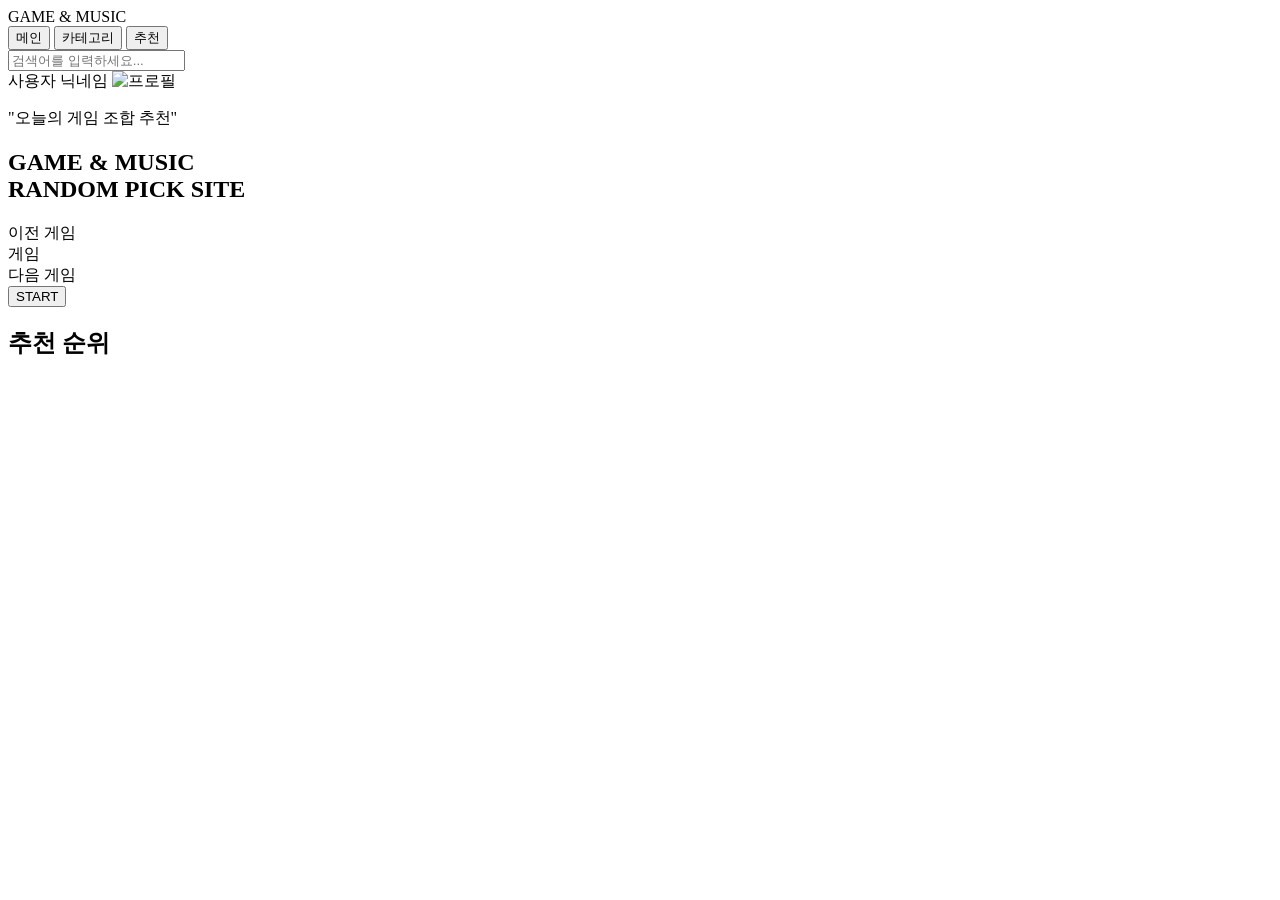
==== jeulgem-sinak-project/index.html @ 32ab9cd5 "Add files via upload" ====
<!DOCTYPE html>
<html lang="ko">
<head>
    <meta charset="UTF-8">
    <meta name="viewport" content="width=device-width, initial-scale=1.0">
    <title>GAME & MUSIC - Random Pick Site</title>
    <link rel="stylesheet" href="css/style.css">
</head>
<body>

    <div class="container">
        <aside class="sidebar">
            <div class="logo">GAME & MUSIC</div>
            <nav class="menu">
                <button class="menu-btn active">메인</button>
                <button class="menu-btn">카테고리</button>
                <button class="menu-btn">추천</button>
            </nav>
        </aside>

        <main class="main-content">
            
            <header class="top-header">
                <div class="search-bar">
                    <input type="text" placeholder="검색어를 입력하세요...">
                </div>
                <div class="user-profile">
                    <span class="nickname">사용자 닉네임</span>
                    <img src="images/profile-placeholder.png" alt="프로필" class="profile-img">
                </div>
            </header>

            <section class="hero-section">
                <div class="intro-text">
                    <p class="sub-title">"오늘의 게임 조합 추천"</p>
                    <h1 class="main-title">GAME & MUSIC<br>RANDOM PICK SITE</h1>
                </div>
                
                <div class="card-slider">
                    <div class="card side-card-left">이전 게임</div>
                    <div class="card center-card">
                        <span class="card-tag">게임</span>
                        </div>
                    <div class="card side-card-right">다음 게임</div>
                </div>

                <button class="start-btn">START</button>
            </section>

            <section class="ranking-section">
                <h2>추천 순위</h2>
                <div class="ranking-list">
                    </div>
            </section>

        </main>
    </div>

    <script src="js/main.js"></script>
</body>
</html>
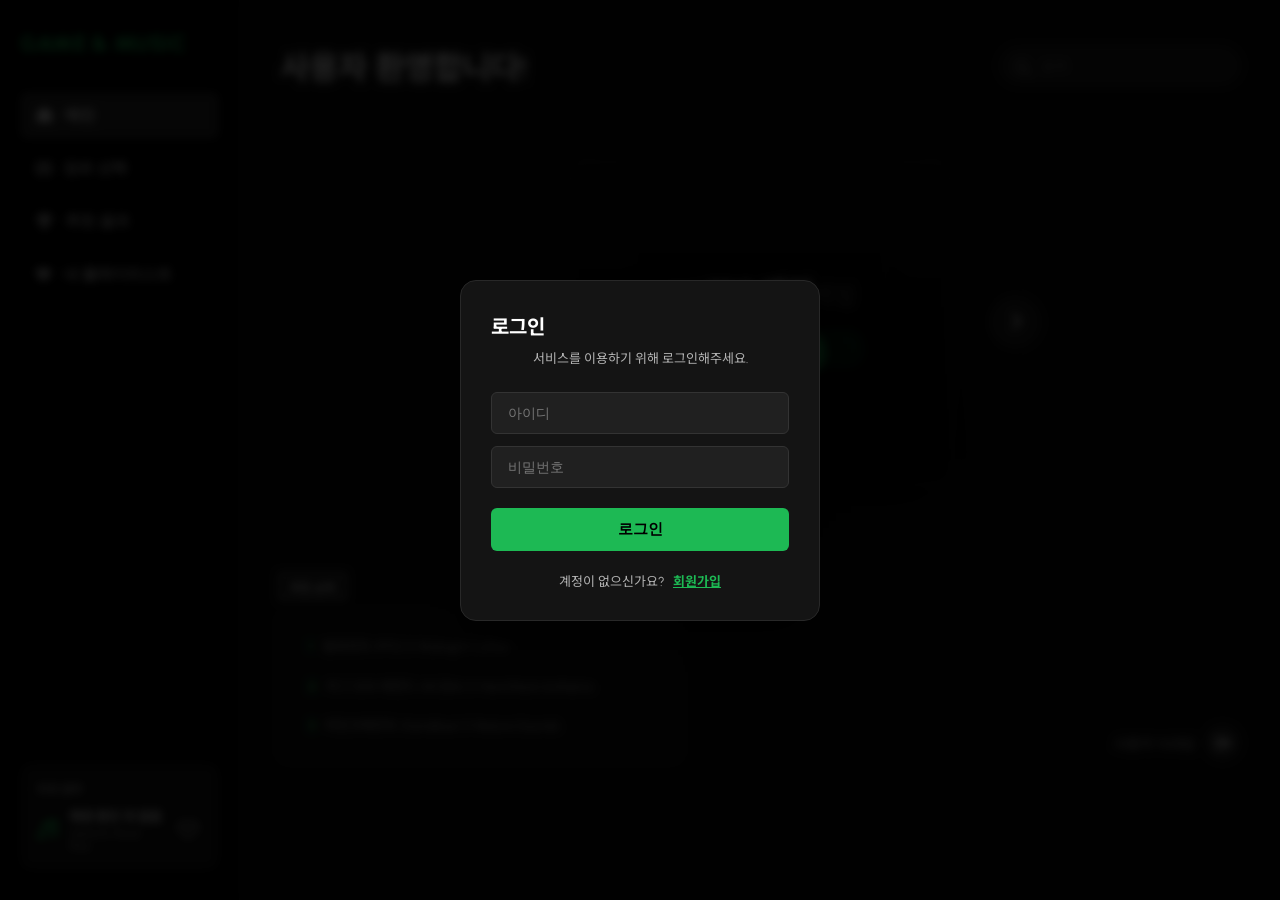
==== commit 50b9784c: "Add files via upload" ====
--- a/jeulgem-sinak-project/index.html
+++ b/jeulgem-sinak-project/index.html
@@ -3,59 +3,240 @@
 <head>
     <meta charset="UTF-8">
     <meta name="viewport" content="width=device-width, initial-scale=1.0">
-    <title>GAME & MUSIC - Random Pick Site</title>
-    <link rel="stylesheet" href="css/style.css">
+    <title>GAME & MUSIC</title>
+    <link href="https://fonts.googleapis.com/css2?family=Urbanist:wght@400;700&family=Noto+Sans+KR:wght@400;700&display=swap" rel="stylesheet">
+    <link rel="stylesheet" href="https://cdnjs.cloudflare.com/ajax/libs/font-awesome/6.4.0/css/all.min.css">
+    <link rel="stylesheet" href="./css/style.css">
+    <style>
+        .pick-card-img-bg {
+            background-size: cover;
+            background-position: center;
+            position: relative;
+            z-index: 1;
+        }
+        .pick-card-img-bg::before {
+            content: '';
+            position: absolute;
+            top: 0; left: 0; right: 0; bottom: 0;
+            background: rgba(0, 0, 0, 0.75);
+            border-radius: inherit;
+            z-index: -1;
+        }
+        .audio-player-wrapper {
+            width: 100%;
+            display: flex;
+            justify-content: center;
+            align-items: center;
+            padding: 15px;
+        }
+        audio {
+            width: 100%;
+            max-width: 320px;
+            height: 40px;
+            outline: none;
+            filter: invert(0.9) hue-rotate(180deg);
+        }
+    </style>
 </head>
 <body>
 
-    <div class="container">
+    <div id="auth-modal-overlay" class="modal-overlay">
+        <div class="auth-modal-card" id="login-box">
+            <div class="modal-header"><h3>로그인</h3></div>
+            <p class="modal-desc">서비스를 이용하기 위해 로그인해주세요.</p>
+            <div class="auth-form">
+                <input type="text" id="login-id" placeholder="아이디" class="auth-input-field">
+                <input type="password" id="login-pw" placeholder="비밀번호" class="auth-input-field">
+                <button id="btn-submit-login" class="btn-start auth-submit-btn">로그인</button>
+            </div>
+            <p class="auth-switch-text">계정이 없으신가요? <span id="go-to-register">회원가입</span></p>
+        </div>
+        <div class="auth-modal-card hidden" id="register-box">
+            <div class="modal-header"><h3>회원가입</h3></div>
+            <p class="modal-desc">새로운 계정을 생성합니다.</p>
+            <div class="auth-form">
+                <input type="text" id="reg-id" placeholder="아이디" class="auth-input-field">
+                <input type="password" id="reg-pw" placeholder="비밀번호" class="auth-input-field">
+                <input type="text" id="reg-name" placeholder="닉네임" class="auth-input-field">
+                <button id="btn-submit-register" class="btn-start auth-submit-btn">가입하기</button>
+            </div>
+            <p class="auth-switch-text">이미 계정이 있으신가요? <span id="go-to-login">로그인</span></p>
+        </div>
+    </div>
+
+    <div class="app-container">
         <aside class="sidebar">
             <div class="logo">GAME & MUSIC</div>
-            <nav class="menu">
-                <button class="menu-btn active">메인</button>
-                <button class="menu-btn">카테고리</button>
-                <button class="menu-btn">추천</button>
+            <nav class="nav-menu">
+                <button class="nav-item active" id="menu-main"><i class="fas fa-home"></i> 메인</button>
+                <button class="nav-item" id="menu-genre"><i class="fas fa-th-large"></i> 장르 선택</button>
+                <button class="nav-item" id="menu-result"><i class="fas fa-trophy"></i> 추천 결과</button>
+                <button class="nav-item" id="menu-playlist"><i class="fas fa-heart"></i> 내 플레이리스트</button>
             </nav>
+            <div class="mini-player-box">
+                <p class="mini-label">추천 음악</p>
+                <div class="mini-content">
+                    <i class="fas fa-music disc-icon" id="sidebar-disc-icon"></i>
+                    <div class="mini-info" id="sidebar-mini-info">
+                        <div id="side-track-title">재생 중인 곡 없음</div>
+                        <span id="side-track-sub">Game & Music Flow</span>
+                    </div>
+                    <button id="side-heart-btn" class="save-heart"><i class="far fa-heart"></i></button>
+                </div>
+            </div>
         </aside>
 
         <main class="main-content">
-            
-            <header class="top-header">
-                <div class="search-bar">
-                    <input type="text" placeholder="검색어를 입력하세요...">
-                </div>
-                <div class="user-profile">
-                    <span class="nickname">사용자 닉네임</span>
-                    <img src="images/profile-placeholder.png" alt="프로필" class="profile-img">
-                </div>
-            </header>
-
-            <section class="hero-section">
-                <div class="intro-text">
-                    <p class="sub-title">"오늘의 게임 조합 추천"</p>
-                    <h1 class="main-title">GAME & MUSIC<br>RANDOM PICK SITE</h1>
-                </div>
-                
-                <div class="card-slider">
-                    <div class="card side-card-left">이전 게임</div>
-                    <div class="card center-card">
-                        <span class="card-tag">게임</span>
-                        </div>
-                    <div class="card side-card-right">다음 게임</div>
-                </div>
-
-                <button class="start-btn">START</button>
-            </section>
-
-            <section class="ranking-section">
-                <h2>추천 순위</h2>
-                <div class="ranking-list">
-                    </div>
-            </section>
-
+            <section id="view-main" class="content-view dashboard-layout">
+                <header class="view-header">
+                    <div class="greeting"><span id="greeting-name">사용자</span>  환영합니다!</div>
+                    <div class="search-area">
+                        <i class="fas fa-search"></i>
+                        <input type="text" placeholder="검색" class="search-input">
+                    </div>
+                </header>
+                <div class="center-stack-zone">
+                    <button class="slider-btn prev-btn" id="slide-prev-btn"><i class="fas fa-chevron-left"></i></button>
+                    <div class="main-card-deck" id="card-deck">
+                        <div class="game-main-card active" data-index="0"><h2>FPS 게임</h2><button class="btn-start main-start-btn">시작하기</button></div>
+                        <div class="game-main-card next" data-index="1"><h2>RPG 게임</h2><button class="btn-start main-start-btn">시작하기</button></div>
+                        <div class="game-main-card" data-index="2"><h2>공포 게임</h2><button class="btn-start main-start-btn">시작하기</button></div>
+                        <div class="game-main-card" data-index="3"><h2>힐링 게임</h2><button class="btn-start main-start-btn">시작하기</button></div>
+                        <div class="game-main-card prev" data-index="4"><h2>리듬 게임</h2><button class="btn-start main-start-btn">시작하기</button></div>
+                    </div>
+                    <button class="slider-btn next-btn" id="slide-next-btn"><i class="fas fa-chevron-right"></i></button>
+                </div>
+                <footer class="view-footer">
+                    <div class="ranking-panel">
+                        <div class="rank-tag">추천 순위</div>
+                        <div class="rank-list">
+                            <div><span>1</span> 발로란트 (FPS) X Midnight Coffee</div>
+                            <div><span>2</span> 리그 오브 레전드 (MOBA) X Hard Rock Anthems</div>
+                            <div><span>3</span> 마인크래프트 (Sandbox) X Nature Sounds</div>
+                        </div>
+                    </div>
+                    <div class="profile-badge">
+                        <span id="user-nickname-tag">사용자 닉네임</span>
+                        <div class="avatar-circle" id="btn-logout" title="로그아웃" style="cursor:pointer;"><i class="fas fa-sign-out-alt"></i></div>
+                    </div>
+                </footer>
+            </section>
+
+            <section id="view-genre" class="content-view hidden">
+                <header class="genre-header">
+                    <div class="logo-small">GAME & MUSIC</div>
+                    <button class="home-link-btn" id="back-to-home"><i class="fas fa-arrow-left"></i> HOME</button>
+                </header>
+                <div class="genre-selection-container">
+                    <div class="genre-title-box">
+                        <div class="icon-pulse"><i class="fas fa-gamepad"></i> <i class="fas fa-music"></i></div>
+                        <h1>원하는 <span class="highlight">장르</span>를 선택하세요!</h1>
+                    </div>
+                    <div class="selection-group">
+                        <p class="group-label">게임 장르</p>
+                        <div class="btn-grid" id="grid-game">
+                            <button class="select-item active">FPS</button>
+                            <button class="select-item">RPG</button>
+                            <button class="select-item">공포</button>
+                            <button class="select-item">힐링</button>
+                            <button class="select-item">리듬게임</button>
+                        </div>
+                    </div>
+                    <div class="selection-group">
+                        <p class="group-label">음악 장르</p>
+                        <div class="btn-grid" id="grid-music">
+                            <button class="select-item active">EDM</button>
+                            <button class="select-item">Lo-fi</button>
+                            <button class="select-item">힙합</button>
+                            <button class="select-item">락</button>
+                            <button class="select-item">클래식</button>
+                        </div>
+                    </div>
+                    <div class="selection-group">
+                        <p class="group-label">분위기</p>
+                        <div class="btn-grid" id="grid-mood">
+                            <button class="select-item active">집중</button>
+                            <button class="select-item">감성</button>
+                            <button class="select-item">텐션업</button>
+                            <button class="select-item">힐링</button>
+                        </div>
+                    </div>
+                    <div class="genre-footer">
+                        <button class="btn-recommend-go" id="genre-next-btn"><i class="fas fa-random"></i> 추천 받기</button>
+                    </div>
+                </div>
+            </section>
+
+            <section id="view-result" class="content-view hidden">
+                <div class="result-scroll-box">
+                    <div class="result-title-area">
+                        <h1>TODAY'S PICK ✨</h1>
+                    </div>
+                    <div id="user-welcome-banner" style="text-align: center; font-size: 18px; font-weight: bold; color: #fff; margin: 10px 0 25px 0;">
+                        "<span id="result-user-name" class="highlight-green">사용자</span>님을 위한 완벽한 조합"
+                    </div>
+                    <div class="pick-cards-container">
+                        <div class="pick-card" id="game-result-card">
+                            <p class="card-type-label" id="game-category-label">추천 게임</p>
+                            <div class="card-detail">
+                                <div class="game-icon-mock" id="game-media-icon-zone"><i class="fas fa-gamepad"></i></div>
+                                <div><h3 class="pick-name" id="res-game-title">발로란트</h3><p class="pick-sub" id="res-game-sub">(FPS)</p></div>
+                            </div>
+                        </div>
+                        <div class="pick-card" id="music-result-card">
+                            <p class="card-type-label">추천 음악</p>
+                            <div class="card-detail">
+                                <div class="music-icon-mock"><i class="fas fa-music"></i></div>
+                                <div><h3 class="pick-name" id="res-music-title">EDM MIX</h3><p class="pick-sub" id="res-music-sub">(High Energy)</p></div>
+                            </div>
+                        </div>
+                    </div>
+                    <div id="game-comment-box" class="comment-banner">"음악과 함께 몰입도를 극대화해보세요!"</div>
+                    <div class="media-preview-container">
+                        <div class="media-box">
+                            <p class="media-label">게임 하이라이트</p>
+                            <div class="video-placeholder" id="game-video-status-box"><i class="fas fa-play-circle"></i><span>플레이 리뷰 준비 완료</span></div>
+                        </div>
+                        <div class="media-box">
+                            <p class="media-label">음악 하이라이트 (Audio)</p>
+                            <div class="video-placeholder wave-bg" id="music-audio-player-zone"></div>
+                        </div>
+                    </div>
+                    <div class="result-actions">
+                        <button class="btn-action-refresh" onclick="location.reload();"><i class="fas fa-sync-alt"></i> 다시 추천 받기</button>
+                        <button class="btn-action-share" id="open-share-btn"><i class="fas fa-share-alt"></i> 공유하기</button>
+                    </div>
+                </div>
+
+                <div id="share-modal-overlay" class="modal-overlay hidden">
+                    <div class="share-modal-card">
+                        <div class="modal-header"><h3>공유하기</h3><button id="close-share-btn" class="modal-close-x">&times;</button></div>
+                        <p class="modal-desc">오늘의 추천 조합을 친구들에게 자랑해 보세요!</p>
+                        <div class="sns-share-grid">
+                            <button class="sns-btn kakao"><div class="sns-icon-circle"><i class="fas fa-comment"></i></div><span>카카오톡</span></button>
+                            <button class="sns-btn facebook"><div class="sns-icon-circle"><i class="fab fa-facebook-f"></i></div><span>페이스북</span></button>
+                            <button class="sns-btn instagram"><div class="sns-icon-circle"><i class="fab fa-instagram"></i></div><span>인스타그램</span></button>
+                        </div>
+                        <div class="copy-link-section">
+                            <input type="text" id="share-link-input" value="https://game-and-music.com/share/pick_id=777" readonly>
+                            <button id="copy-link-btn">링크 복사</button>
+                        </div>
+                    </div>
+                </div>
+            </section>
+
+            <section id="view-playlist" class="content-view hidden">
+                <div class="playlist-wrap">
+                    <h2>내 플레이리스트</h2>
+                    <p id="playlist-count" style="color: var(--text-sub); margin: 10px 0 20px 0;">저장된 곡: 0곡</p>
+                    <table class="playlist-table">
+                        <thead><tr><th>#</th><th>곡 제목</th><th>관리</th></tr></thead>
+                        <tbody id="playlist-items"></tbody>
+                    </table>
+                </div>
+            </section>
         </main>
     </div>
-
-    <script src="js/main.js"></script>
+    <script src="./js/main.js"></script>
 </body>
 </html>
--- a/jeulgem-sinak-project/css/style.css
+++ b/jeulgem-sinak-project/css/style.css
@@ -0,0 +1,1083 @@
+/* ==========================================================================
+    1. CSS 변수
+   ========================================================================== */
+:root {
+    --bg-base: #0d0d0d;
+    --bg-side: #000000;
+    --bg-card: #141414;
+    --bg-inner: #1e1e1e;
+    --brand-green: #1DB954;
+    --brand-green-hover: #1ed760;
+    --text-main: #ffffff;
+    --text-sub: #b3b3b3;
+}
+
+* { 
+    box-sizing: border-box; 
+    margin: 0; 
+    padding: 0; 
+}
+
+body { 
+    background-color: var(--bg-base); 
+    color: var(--text-main); 
+    font-family: 'Urbanist', 'Noto Sans KR', sans-serif; 
+    overflow: hidden;
+    height: 100vh;
+    -webkit-font-smoothing: antialiased;
+}
+
+.app-container { 
+    display: flex; 
+    width: 100vw; 
+    height: 100vh; 
+}
+
+/* 뷰 전환 및 숨김용 */
+.hidden { 
+    display: none !important; 
+}
+
+/* ==========================================================================
+   2. 사이드바 네비게이션 & 미니 플레이어
+   ========================================================================== */
+.sidebar {
+    width: 240px; 
+    background: var(--bg-side); 
+    padding: 30px 20px;
+    display: flex; 
+    flex-direction: column; 
+    border-right: 1px solid #1a1a1a; 
+    flex-shrink: 0;
+}
+
+.logo { 
+    font-size: 22px; 
+    font-weight: 800; 
+    color: var(--brand-green); 
+    margin-bottom: 35px; 
+    letter-spacing: 0.5px;
+}
+
+.nav-menu { 
+    display: flex; 
+    flex-direction: column; 
+    gap: 6px; 
+    flex: 1; 
+}
+
+.nav-item { 
+    background: none; 
+    border: none; 
+    color: var(--text-sub); 
+    padding: 14px 16px;
+    text-align: left; 
+    cursor: pointer; 
+    font-size: 15px; 
+    border-radius: 6px;
+    display: flex; 
+    align-items: center; 
+    gap: 12px; 
+    transition: background 0.2s, color 0.2s; 
+    font-weight: bold;
+    width: 100%;
+}
+
+.nav-item.active, 
+.nav-item:hover { 
+    background: #282828; 
+    color: #fff; 
+}
+
+/* 미니 플레이어 */
+.mini-player-box { 
+    background: var(--bg-card); 
+    padding: 16px; 
+    border-radius: 12px; 
+    border: 1px solid #222; 
+    margin-top: auto; 
+}
+
+.mini-label { 
+    font-size: 11px; 
+    color: var(--text-sub); 
+    margin-bottom: 10px; 
+    font-weight: bold; 
+    text-transform: uppercase;
+    letter-spacing: 0.5px;
+}
+
+.mini-content { 
+    display: flex; 
+    align-items: center; 
+    gap: 12px; 
+}
+
+.disc-icon { 
+    color: var(--brand-green); 
+    font-size: 20px; 
+}
+
+.mini-info { 
+    flex: 1; 
+    font-size: 13px; 
+    overflow: hidden;
+}
+
+#side-track-title {
+    font-weight: bold;
+    white-space: nowrap;
+    overflow: hidden;
+    text-overflow: ellipsis;
+}
+
+.mini-info span { 
+    font-size: 11px; 
+    color: var(--text-sub); 
+    display: block; 
+    margin-top: 2px;
+}
+
+/* 하트 버튼 */
+.save-heart {
+    background: none;
+    border: none;
+    color: var(--text-sub); /* 기본 상태 회색 */
+    font-size: 20px;
+    cursor: pointer;
+    padding: 4px;
+    display: flex;
+    align-items: center;
+    justify-content: center;
+    transition: transform 0.2s cubic-bezier(0.175, 0.885, 0.32, 1.275), color 0.2s ease;
+}
+
+.save-heart:hover {
+    color: #ffffff;
+    transform: scale(1.15);
+}
+
+.save-heart.active {
+    color: var(--brand-green);
+    animation: heartPulse 0.3s ease-in-out;
+}
+
+@keyframes heartPulse {
+    0% { transform: scale(1); }
+    50% { transform: scale(1.3); }
+    100% { transform: scale(1); }
+}
+
+/* ==========================================================================
+   3. 메인 콘텐츠 공통 레이아웃
+   ========================================================================== */
+.main-content { 
+    flex: 1; 
+    height: 100vh; 
+    position: relative; 
+    overflow: hidden; 
+}
+
+.content-view { 
+    width: 100%; 
+    height: 100%; 
+    padding: 40px; 
+    display: flex; 
+    flex-direction: column; 
+}
+
+/* 공통 버튼 스타일 */
+.btn-start { 
+    background: var(--brand-green); 
+    color: #000; 
+    font-weight: bold; 
+    padding: 12px 36px; 
+    border-radius: 30px; 
+    border: none; 
+    cursor: pointer; 
+    font-size: 15px; 
+    transition: transform 0.2s, background-color 0.2s; 
+}
+
+.btn-start:hover { 
+    transform: scale(1.05); 
+    background-color: var(--brand-green-hover);
+}
+
+/* ==========================================================================
+   4. [VIEW] 메인 대시보드 (view-main)
+   ========================================================================== */
+.dashboard-layout { 
+    justify-content: space-between; 
+}
+
+.view-header { 
+    display: flex; 
+    justify-content: space-between; 
+    align-items: center; 
+    height: 50px; 
+}
+
+.greeting { 
+    font-size: 32px; 
+    font-weight: 700; 
+    color: #ffffff;
+}
+
+.search-area { 
+    position: relative; 
+}
+
+.search-area i { 
+    position: absolute; 
+    left: 15px; 
+    top: 13px; 
+    color: #777; 
+}
+
+.search-input { 
+    background: #1f1f1f; 
+    border: 1px solid #333; 
+    padding: 10px 15px 10px 40px; 
+    border-radius: 20px; 
+    color: #fff; 
+    width: 240px; 
+    outline: none; 
+    transition: border-color 0.2s;
+}
+
+.search-input:focus {
+    border-color: var(--brand-green);
+}
+
+/* 3D 카드 스택 존 */
+.center-stack-zone { 
+    flex: 1; 
+    display: flex; 
+    justify-content: center; 
+    align-items: center; 
+    position: relative; 
+    padding: 20px 0; 
+    gap: 40px; 
+}
+
+.slider-btn {
+    background: #1f1f1f;
+    border: 1px solid #333;
+    color: #ffffff;
+    width: 50px;
+    height: 50px;
+    border-radius: 50%;
+    cursor: pointer;
+    display: flex;
+    align-items: center;
+    justify-content: center;
+    font-size: 18px;
+    transition: all 0.2s ease;
+    z-index: 30;
+}
+
+.slider-btn:hover {
+    background: var(--brand-green);
+    color: #000;
+    border-color: var(--brand-green);
+    transform: scale(1.1);
+}
+
+.main-card-deck { 
+    position: relative; 
+    width: 380px; 
+    height: 320px; 
+    display: flex; 
+    justify-content: center; 
+    align-items: center; 
+    perspective: 1000px; 
+}
+
+.game-main-card {
+    position: absolute;
+    width: 100%;
+    height: 100%;
+    background: #121212; 
+    border: 1px solid #282828; 
+    border-radius: 15px;
+    display: flex; 
+    flex-direction: column;
+    justify-content: center; 
+    align-items: center; 
+    text-align: center;
+    box-shadow: 0 15px 35px rgba(0,0,0,0.5);
+    transition: transform 0.5s cubic-bezier(0.25, 0.8, 0.25, 1), opacity 0.5s ease;
+    opacity: 0;
+    z-index: 1;
+    pointer-events: none;
+    transform: scale(0.8) translateZ(-100px);
+}
+
+.game-main-card h2 { 
+    font-size: 28px; 
+    font-weight: 700; 
+    margin-bottom: 20px; 
+    color: #ffffff;
+}
+
+.game-main-card.active {
+    opacity: 1;
+    z-index: 15;
+    transform: translateX(0) scale(1);
+    pointer-events: auto;
+    box-shadow: 0 30px 60px rgba(0,0,0,0.8);
+}
+
+.game-main-card.next {
+    opacity: 0.4;
+    z-index: 5;
+    transform: translateX(45px) scale(0.9);
+}
+
+.game-main-card.prev {
+    opacity: 0.4;
+    z-index: 5;
+    transform: translateX(-45px) scale(0.9);
+}
+
+/* 하단 영역 */
+.view-footer { 
+    display: flex; 
+    justify-content: space-between; 
+    align-items: flex-end; 
+    padding-top: 20px;
+}
+
+.ranking-panel { 
+    width: 400px; 
+}
+
+.rank-tag { 
+    display: inline-block; 
+    border: 1px solid #fff; 
+    padding: 4px 12px; 
+    font-size: 12px; 
+    margin-bottom: 15px; 
+    color: #ffffff;
+    font-weight: bold;
+}
+
+.rank-list { 
+    background: #121212; 
+    border: 1px solid #222; 
+    padding: 15px; 
+    border-radius: 8px; 
+    font-size: 14px; 
+    color: var(--text-sub); 
+    line-height: 1.8; 
+}
+
+.rank-list span { 
+    color: var(--brand-green); 
+    font-weight: 700; 
+    margin-right: 10px; 
+}
+
+.profile-badge { 
+    display: flex; 
+    align-items: center; 
+    gap: 10px; 
+    font-size: 14px; 
+    color: var(--text-sub); 
+}
+
+.avatar-circle { 
+    width: 35px; 
+    height: 35px; 
+    background: #282828; 
+    border-radius: 50%; 
+    display: flex; 
+    align-items: center; 
+    justify-content: center; 
+    color: #ffffff;
+    transition: background 0.2s, color 0.2s;
+}
+
+.avatar-circle:hover {
+    background: var(--brand-green);
+    color: #000;
+}
+
+/* ==========================================================================
+   5. [VIEW] 장르 선택 (view-genre)
+   ========================================================================== */
+#view-genre { 
+    background: var(--bg-base); 
+    padding: 30px 40px; 
+}
+
+.genre-header { 
+    display: flex; 
+    justify-content: space-between; 
+    align-items: center; 
+    margin-bottom: 10px; 
+}
+
+.logo-small { 
+    font-weight: 800; 
+    color: var(--brand-green); 
+    font-size: 18px;
+}
+
+.home-link-btn { 
+    background: none; 
+    border: none; 
+    color: var(--text-sub); 
+    font-size: 14px; 
+    cursor: pointer; 
+    font-weight: bold; 
+    transition: 0.2s;
+}
+
+.home-link-btn:hover {
+    color: #fff;
+}
+
+.genre-selection-container { 
+    flex: 1; 
+    display: flex; 
+    flex-direction: column; 
+    align-items: center; 
+    justify-content: center; 
+    gap: 16px; 
+}
+
+.genre-title-box { 
+    text-align: center; 
+    margin-bottom: 0px; 
+}
+
+.genre-title-box h1 { 
+    font-size: 28px; 
+    font-weight: 700; 
+    margin-top: 8px; 
+    color: #ffffff;
+}
+
+.icon-pulse { 
+    font-size: 24px; 
+    color: var(--brand-green); 
+    display: flex; 
+    gap: 12px; 
+    justify-content: center; 
+}
+
+.highlight { 
+    color: var(--brand-green); 
+}
+
+/* 카드 배치 패널 컨테이너 */
+.selection-group { 
+    background: var(--bg-card); 
+    border: 1px solid #222; 
+    border-radius: 12px; 
+    padding: 16px 20px; 
+    width: 100%; 
+    max-width: 700px; 
+}
+
+.group-label { 
+    font-size: 12px; 
+    font-weight: bold; 
+    color: var(--text-sub); 
+    margin-bottom: 10px; 
+    text-align: left; 
+}
+
+/* 버튼 그리드 정렬 */
+.btn-grid { 
+    display: flex; 
+    flex-wrap: wrap; 
+    gap: 10px; 
+}
+
+/* 개별 장르 버튼  */
+.btn-grid .select-item { 
+    background: #1f1f1f; 
+    border: 1px solid #333; 
+    color: #e0e0e0; 
+    padding: 10px 20px; 
+    border-radius: 8px; 
+    cursor: pointer; 
+    font-weight: bold; 
+    font-size: 13px;
+    transition: all 0.2s ease;
+}
+
+.btn-grid .select-item:hover { 
+    background: #2a2a2a; 
+    border-color: #555; 
+    color: #ffffff;
+}
+
+.btn-grid .select-item.active { 
+    background: var(--brand-green); 
+    border-color: var(--brand-green); 
+    color: #000000; 
+    box-shadow: 0 4px 15px rgba(29, 185, 84, 0.3);
+}
+
+/* 하단 버튼 위치 고정 및 여백 조절 */
+.genre-footer { 
+    margin-top: 10px; 
+    display: flex;
+    justify-content: center;
+    width: 100%;
+    z-index: 99;
+}
+
+/* 추천 받기 버튼 */
+.btn-recommend-go { 
+    display: inline-flex; 
+    justify-content: center;
+    align-items: center;
+    background: var(--brand-green);
+    color: #000000; 
+    border: none; 
+    padding: 14px 60px; 
+    border-radius: 30px; 
+    font-size: 15px; 
+    font-weight: 800; 
+    cursor: pointer; 
+    transition: 0.2s;
+    box-shadow: 0 4px 20px rgba(0, 0, 0, 0.5);
+}
+
+.btn-recommend-go:hover { 
+    transform: scale(1.05);
+    background: var(--brand-green-hover);
+}
+
+/* ==========================================================================
+   6. [VIEW] 추천 결과 뷰 (view-result)
+   ========================================================================== */
+.result-scroll-box { 
+    width: 100%; 
+    height: 100%; 
+    display: flex; 
+    flex-direction: column; 
+    align-items: center; 
+    justify-content: center; 
+    gap: 24px; 
+}
+
+.result-title-area { 
+    text-align: center; 
+}
+
+.result-title-area h1 { 
+    font-size: 36px; 
+    font-weight: 800; 
+    letter-spacing: 1px; 
+    margin-bottom: 8px; 
+    color: #ffffff;
+}
+
+.pick-cards-container { 
+    display: flex; 
+    gap: 20px; 
+    width: 100%; 
+    max-width: 760px; 
+}
+
+.pick-card { 
+    flex: 1; 
+    background: var(--bg-card); 
+    border: 1px solid #222; 
+    border-radius: 12px; 
+    padding: 22px 25px; 
+}
+
+.card-type-label { 
+    font-size: 12px; 
+    color: var(--text-sub); 
+    margin-bottom: 12px; 
+    font-weight: bold;
+}
+
+.card-detail { 
+    display: flex; 
+    align-items: center; 
+    gap: 15px; 
+}
+
+.game-icon-mock, 
+.music-icon-mock { 
+    width: 46px; 
+    height: 46px; 
+    background: #1a1a1a; 
+    border-radius: 50%; 
+    display: flex; 
+    align-items: center; 
+    justify-content: center; 
+    color: var(--brand-green); 
+    font-size: 20px; 
+}
+
+.pick-name { 
+    font-size: 22px; 
+    font-weight: 700; 
+    color: #ffffff;
+}
+
+.pick-sub { 
+    font-size: 13px; 
+    color: var(--text-sub); 
+}
+
+.comment-banner { 
+    width: 100%; 
+    max-width: 760px; 
+    background: #141414; 
+    text-align: center; 
+    padding: 18px; 
+    border-radius: 10px; 
+    font-weight: bold; 
+    font-size: 15px; 
+    color: #ddd; 
+    border: 1px solid #222; 
+}
+
+.highlight-green { 
+    color: var(--brand-green); 
+}
+
+.media-preview-container { 
+    display: flex; 
+    gap: 20px; 
+    width: 100%; 
+    max-width: 760px; 
+}
+
+.media-box { 
+    flex: 1; 
+    display: flex; 
+    flex-direction: column; 
+    gap: 8px; 
+}
+
+.media-label { 
+    font-size: 13px; 
+    font-weight: bold; 
+    color: #aaa; 
+}
+
+.video-placeholder { 
+    height: 150px; 
+    background: #141414; 
+    border-radius: 8px; 
+    border: 1px solid #252525; 
+    display: flex; 
+    flex-direction: column; 
+    align-items: center; 
+    justify-content: center; 
+    gap: 10px; 
+    color: #888; 
+    font-size: 13px; 
+}
+
+.video-placeholder i { 
+    font-size: 32px; 
+    color: var(--brand-green); 
+}
+
+.wave-bg {
+    background: #141414;
+}
+
+.result-actions { 
+    display: flex; 
+    gap: 12px; 
+    margin-top: 10px; 
+}
+
+.btn-action-refresh,
+.btn-action-share { 
+    background: #282828; 
+    color: white; 
+    border: 1px solid #333; 
+    padding: 12px 26px; 
+    font-weight: bold; 
+    border-radius: 25px; 
+    cursor: pointer; 
+    font-size: 14px; 
+    transition: background 0.2s, transform 0.2s;
+    display: inline-flex;
+    align-items: center;
+    gap: 8px;
+}
+
+.btn-action-refresh:hover,
+.btn-action-share:hover {
+    background: #333333;
+    transform: translateY(-2px);
+}
+
+/* ==========================================================================
+   7. [VIEW] 플레이리스트 뷰
+   ========================================================================== */
+.playlist-wrap { 
+    max-width: 800px; 
+    width: 100%; 
+}
+
+.playlist-table { 
+    width: 100%; 
+    border-collapse: collapse; 
+    margin-top: 10px; 
+    text-align: left; 
+}
+
+.playlist-table th { 
+    color: var(--text-sub); 
+    padding: 12px; 
+    border-bottom: 1px solid #282828; 
+    font-size: 14px; 
+}
+
+.playlist-table td { 
+    padding: 14px 12px; 
+    border-bottom: 1px solid #1a1a1a; 
+    font-size: 14px; 
+}
+
+/* ==========================================================================
+   8. 모달 공통 오버레이 레이아웃 (Modal Overlay)
+   ========================================================================== */
+.modal-overlay {
+    position: fixed; 
+    top: 0; 
+    left: 0; 
+    width: 100vw; 
+    height: 100vh;
+    background: rgba(0, 0, 0, 0.85); 
+    backdrop-filter: blur(5px);
+    z-index: 99999; 
+    display: flex; 
+    justify-content: center; 
+    align-items: center;
+    opacity: 1;
+    transition: opacity 0.2s ease;
+}
+
+/* JS 제어 */
+.modal-overlay.hidden {
+    display: none !important;
+    opacity: 0;
+}
+
+.share-modal-card,
+.auth-modal-card {
+    background: #141414; 
+    border: 1px solid #282828; 
+    border-radius: 16px; 
+    padding: 25px; 
+    box-shadow: 0 20px 50px rgba(0,0,0,0.8);
+    animation: fadeInModal 0.25s cubic-bezier(0.34, 1.56, 0.64, 1);
+}
+
+.share-modal-card {
+    width: 420px;
+}
+
+@keyframes fadeInModal {
+    from { transform: scale(0.9); opacity: 0; }
+    to { transform: scale(1); opacity: 1; }
+}
+
+.modal-header { 
+    display: flex; 
+    justify-content: space-between; 
+    align-items: center; 
+    margin-bottom: 8px; 
+}
+
+.modal-header h3 { 
+    font-size: 20px; 
+    font-weight: 700; 
+    color: #fff; 
+}
+
+.modal-close-x { 
+    background: none; 
+    border: none; 
+    color: #aaa; 
+    font-size: 26px; 
+    cursor: pointer; 
+}
+
+.modal-close-x:hover { 
+    color: #fff; 
+}
+
+.modal-desc { 
+    font-size: 13px; 
+    color: var(--text-sub); 
+    margin-bottom: 25px; 
+}
+
+.sns-share-grid { 
+    display: flex; 
+    justify-content: space-around; 
+    gap: 15px; 
+    margin-bottom: 25px; 
+}
+
+.sns-btn { 
+    background: none; 
+    border: none; 
+    display: flex; 
+    flex-direction: column; 
+    align-items: center; 
+    gap: 8px; 
+    cursor: pointer; 
+    color: #fff; 
+    font-size: 12px; 
+    font-weight: bold;
+}
+
+.sns-icon-circle { 
+    width: 55px; 
+    height: 55px; 
+    border-radius: 50%; 
+    display: flex; 
+    align-items: center; 
+    justify-content: center; 
+    font-size: 24px; 
+    transition: transform 0.2s, background-color 0.2s;
+}
+
+.sns-btn:hover .sns-icon-circle { 
+    transform: translateY(-4px); 
+}
+
+.kakao .sns-icon-circle { background: #FEE500; color: #3C1E1E; }
+.facebook .sns-icon-circle { background: #1877F2; color: #fff; }
+.instagram .sns-icon-circle { 
+    background: linear-gradient(45deg, #f09433 0%, #e6683c 25%, #dc2743 50%, #cc2366 75%, #bc1888 100%); 
+    color: #fff; 
+}
+
+.copy-link-section { 
+    display: flex; 
+    background: #0f0f0f; 
+    border: 1px solid #282828; 
+    border-radius: 8px; 
+    padding: 6px; 
+    align-items: center; 
+}
+
+#share-link-input { 
+    background: none; 
+    border: none; 
+    color: #888; 
+    font-size: 12px; 
+    padding: 0 10px; 
+    flex: 1; 
+    outline: none; 
+    font-family: monospace;
+}
+
+#copy-link-btn { 
+    background: var(--brand-green); 
+    color: #000; 
+    font-weight: bold; 
+    border: none; 
+    padding: 8px 16px; 
+    border-radius: 6px; 
+    cursor: pointer; 
+    font-size: 12px; 
+    transition: background 0.2s;
+}
+
+#copy-link-btn:hover { 
+    background: var(--brand-green-hover); 
+}
+
+/* ==========================================================================
+   9. 로그인 & 회원가입
+   ========================================================================== */
+.auth-modal-card {
+    width: 360px;
+    padding: 30px;
+    text-align: center;
+}
+
+.auth-form {
+    display: flex;
+    flex-direction: column;
+    gap: 12px;
+    margin-top: 20px;
+}
+
+.auth-input-field {
+    background: #202020;
+    border: 1px solid #333;
+    padding: 12px 16px;
+    border-radius: 6px;
+    color: #fff;
+    font-size: 14px;
+    outline: none;
+    transition: border-color 0.2s;
+    width: 100%;
+}
+
+.auth-input-field:focus {
+    border-color: var(--brand-green);
+}
+
+.auth-submit-btn {
+    width: 100%;
+    border-radius: 6px;
+    padding: 12px;
+    margin-top: 8px;
+    font-size: 15px;
+}
+
+.auth-switch-text {
+    font-size: 13px;
+    color: var(--text-sub);
+    margin-top: 20px;
+}
+
+.auth-switch-text span {
+    color: var(--brand-green);
+    text-decoration: underline;
+    cursor: pointer;
+    margin-left: 5px;
+    font-weight: bold;
+}
+/* ==========================================================================
+   추천 순위 리스트 호버
+   ========================================================================== */
+
+/* 1. 추천 순위  */
+.view-padding div[style*="border-radius"],
+.view-padding div:has(> br) {
+    cursor: pointer !important;
+}
+
+/* 2. 줄바꿈되는 텍스트 효과 */
+.view-padding div[style*="border-radius"] p,
+.view-padding div[style*="border-radius"] div,
+.view-padding div:has(> br) p,
+.view-padding div:has(> br) div {
+    display: block !important;
+    padding: 10px 16px !important;
+    border-radius: 8px !important;
+    font-size: 15px !important;
+    color: #e0e0e0 !important;
+    background-color: transparent;
+    transition: transform 0.2s cubic-bezier(0.25, 0.8, 0.25, 1) !important;
+    will-change: transform;
+}
+
+
+/* ==========================================================================
+   추천 순위 공간 늘리기 & 호버 효과 개선
+   ========================================================================== */
+
+/* 1. 메인 콘텐츠 배치 */
+.main-content {
+    height: 100vh !important;
+    overflow-y: auto !important;
+    display: flex !important;
+    flex-direction: column !important;
+    justify-content: flex-start !important;
+    padding-bottom: 100px !important; 
+}
+
+/* 2. 중앙 캐러셀 영역과 순위 박스 사이 간격 조정 */
+.carousel-container {
+    height: 350px !important;
+    margin-top: 10px !important;
+    margin-bottom: 15px !important; /* 마진 축소 */
+}
+
+/* 3. 추천 순위 전체 패널의 크기, 상단 간격 축소 */
+.ranking-panel {
+    height: auto !important;
+    overflow: visible !important;
+    margin-top: 0 !important;
+    max-width: 400px !important; /* 박스 가로 너비 축소 */
+}
+
+/* 추천 순위 타이틀 글씨 크기 축소 */
+.rank-tag {
+    font-size: 12px !important;
+    padding: 3px 8px !important;
+    margin-bottom: 8px !important;
+}
+
+.rank-list {
+    display: flex !important;
+    flex-direction: column !important;
+    gap: 2px !important; /* 줄과 줄 사이 간격을 최대한 축소 */
+    margin-top: 5px !important;
+}
+
+/* 4. div 글씨 크기 및 위아래 두께 축소 */
+.rank-list > div {
+    display: flex !important;
+    align-items: center !important;
+    padding: 6px 12px !important; /* 위아래 패딩을 줄여 높이 감소 */
+    border-radius: 6px !important;
+    cursor: pointer !important;
+    
+    /* 폰트 크기 축소 */
+    font-size: 13px !important; 
+    color: #b3b3b3 !important; /* 기본 글씨 톤다운 */
+    background-color: transparent;
+    
+    transition: transform 0.2s cubic-bezier(0.25, 0.8, 0.25, 1), 
+                background-color 0.2s ease, 
+                box-shadow 0.2s ease, 
+                color 0.2s ease !important;
+}
+
+/* 5. 순위 숫자  축소 */
+.rank-list > div > span {
+    color: #1ed760 !important;
+    font-weight: 800 !important;
+    font-size: 14px !important; /* 숫자 크기 축소 */
+    margin-right: 10px !important;
+}
+
+/* 6. 추천 순위 호버 효과 */
+.rank-list > div:hover {
+    background-color: #282828 !important;
+    color: #ffffff !important; 
+    transform: translateX(5px) !important; /* 옆으로 살짝만 밀리도록 수정 */
+    box-shadow: 0 4px 10px rgba(0, 0, 0, 0.4), 
+                0 0 6px rgba(30, 215, 96, 0.15) !important;
+}
+
+/* ==========================================================================
+   게임 및 음악 하이라이트 세션 제거
+   ========================================================================== */
+
+/* 1. 게임 하이라이트 및 음악 하이라이트 전체 컨테이너 숨김 */
+.highlight-section,
+div:has(> .game-highlight),
+div:has(> #audio-player) {
+    display: none !important;
+}
+
+/* 2. 타이틀 텍스트(게임 하이라이트, 음악 하이라이트) 숨김 */
+h3:contains("하이라이트"),
+div:has(> h3):contains("하이라이트") {
+    display: none !important;
+}
+
+/* 위 코드가 작성하지 않을 경우 대비 */
+.main-content > div:nth-last-child(2),
+.main-content > div:nth-last-child(3) {
+    /* 하단에 배치된 하이라이트 관련 노드 블라인드 처리 */
+    display: none !important;
+}
